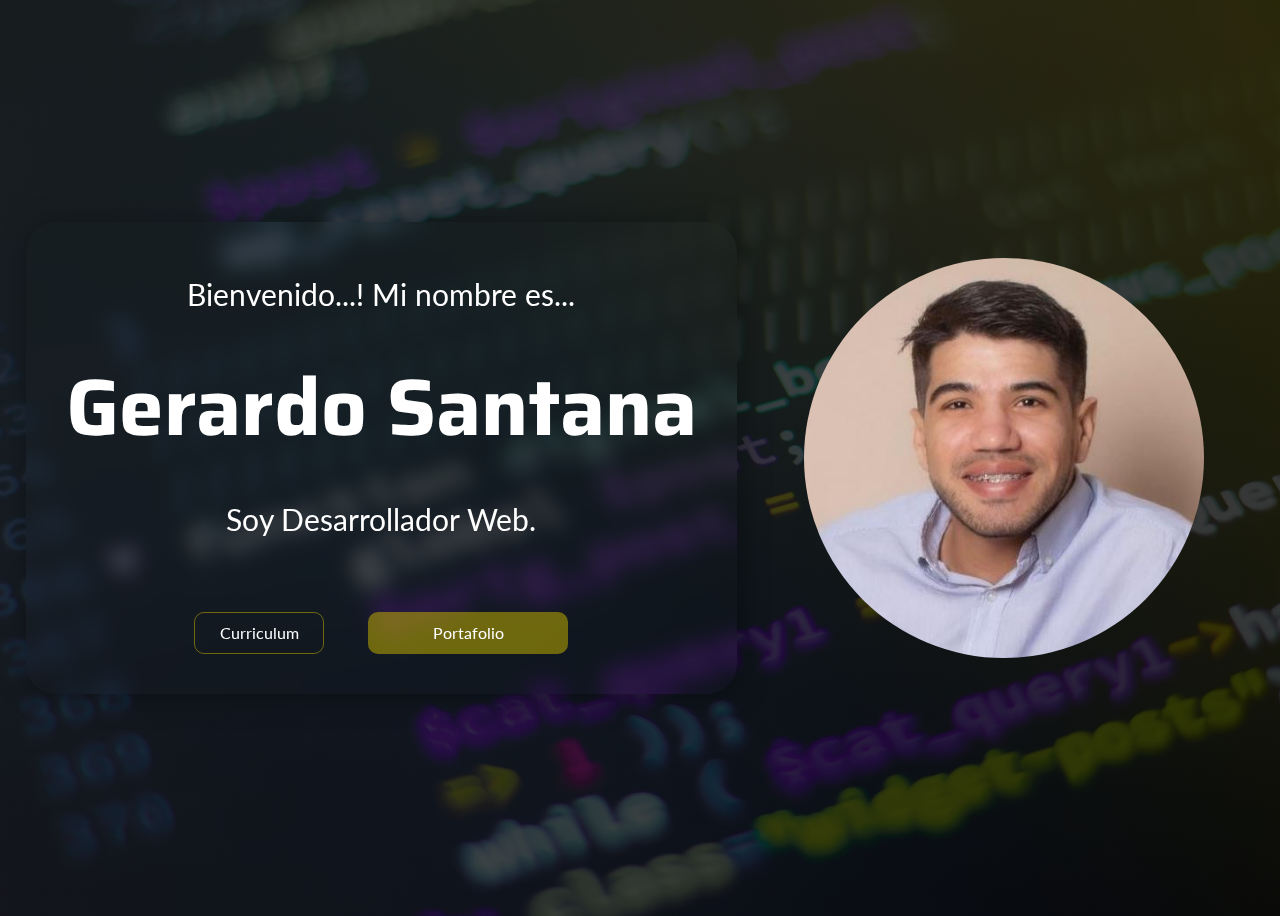
==== index.html @ c0cb86f0 ":sparkles: agrega contenido al index.html y se define los estilos generales en el css" ====
<!DOCTYPE html>
<html lang="en">
	<head>
		<meta charset="UTF-8" />
		<meta http-equiv="X-UA-Compatible" content="IE=edge" />
		<meta name="viewport" content="width=device-width, initial-scale=1.0" />
		<link rel="preconnect" href="https://fonts.googleapis.com" />
		<link rel="preconnect" href="https://fonts.gstatic.com" crossorigin />
		<link href="https://fonts.googleapis.com/css2?family=Flow+Circular&family=Lato:wght@400;900&family=Roboto:wght@400;700;900&family=Saira:wght@400;500;700&display=swap" rel="stylesheet" />
		<link rel="stylesheet" href="./assets/css/normalize.css" />
		<link rel="stylesheet" href="./assets/css/style.css" />
		<title>Welcome...</title>
	</head>
	<body class="bg-color">
		<main class="container-bvn">
			<img src="./assets/imgs/foto perfil.jpeg" alt="" />
			<div class="container-contenido-bvn">
				<p>Bienvenido...! Mi nombre es...</p>
				<h1>Gerardo Santana</h1>
				<p>Soy Desarrollador Web.</p>
				<div class="container-botones-bvn">
					<a class="btn-cv" href="cv.html">Curriculum</a>
					<a class="btn-portfolio blanco" href="porfolio.html">Portafolio</a>
				</div>
			</div>
		</main>
	</body>
</html>
---- assets/css/style.css ----
:root {
	/* --primary:
    --secundary: */
	--colorBtn1: rgb(198, 178, 0);
	--colorBtn2: rgba(198, 178, 0, 0.521);
	--negro: rgb(0, 0, 0);
	--blanco: rgb(255, 255, 255);

	--fuentePrincipal: "Roboto", sans-serif;
	--fuenteSecundaria: "Saira", sans-serif;
	--fuenteTerciaria: "Lato", sans-serif;
}

html {
	scroll-behavior: smooth;
	box-sizing: border-box;
	font-size: 62.5%;
}

*,
*::after,
*::before {
	box-sizing: inherit;
}

h1,
h2,
h2 {
	font-family: var(--fuenteSecundaria);
}

body {
	line-height: 1.5;
	font-size: 1.6rem;
	font-family: var(--fuenteTerciaria);
}

img {
	max-width: 100%;
	display: block;
}

.text-center {
	text-align: center;
}

/* Pagina-bienvenidos */

.bg-color {
	background-image: linear-gradient(to right, rgba(21, 21, 21, 0.552) 0%, rgba(0, 0, 0, 0.603) 100%), url(../imgs/photo-hero1.avif);
	background-repeat: no-repeat;
	height: 100vh;
}
@media (min-width: 768px) {
	.bg-color {
		height: 100vh;
		background-size: cover;
		background-image: linear-gradient(to right, rgba(21, 21, 21, 0.758) 0%, rgba(0, 0, 0, 0.785) 100%), url(../imgs/photo-hero1.avif);
	}
}
.container-bvn {
	display: flex;
	flex-direction: column;
	height: 100vh;
	justify-content: center;
}
@media (min-width: 768px) {
	.container-bvn {
		display: flex;
		flex-direction: row-reverse;
		justify-content: space-evenly;
		align-items: center;
		height: 100vh;
	}
}

.container-bvn img {
	border-radius: 40rem;
	max-width: 20rem;
	margin: 0 auto;
}
@media (min-width: 980px) {
	.container-bvn img {
		margin: 5rem;
		max-width: 40rem;
	}
}

.container-contenido-bvn {
	color: var(--blanco);
	backdrop-filter: blur(1rem);
	text-align: center;
	border-radius: 3rem;
	padding: 2rem 0;
}

@media (min-width: 768px) {
	.container-contenido-bvn {
		padding: 2rem 4rem;
		box-shadow: 0.3rem 0.3rem 3rem #0000005c;
	}
}

.container-contenido-bvn h1 {
	font-size: 3.9rem;
	margin: 0;
}
@media (min-width: 980px) {
	.container-contenido-bvn h1 {
		font-size: 8rem;
	}
}

.container-contenido-bvn p {
	font-size: 2rem;
}
@media (min-width: 980px) {
	.container-contenido-bvn p {
		font-size: 3rem;
	}
}

.container-botones-bvn {
	margin-top: 5rem;
}

.container-botones-bvn a {
	display: block;
	padding: 0.8rem 1rem;
	margin: 2rem;
	background-color: var(--colorBtn1);
	text-decoration: none;
	color: var(--blanco);
	border-radius: 1rem;
	border: 0.1rem solid rgba(0, 0, 0, 0);
	font-weight: bold;
	transition: color, background, 0.5s ease;
}
@media (min-width: 980px) {
	.container-botones-bvn a {
		display: inline-block;
		font-weight: normal;
	}

	.btn-cv {
		width: 13rem;
	}
}

.container-botones-bvn .btn-cv {
	background-color: #00000000;
	border: 0.1rem solid var(--colorBtn2);
}

.container-botones-bvn .btn-portfolio {
	color: rgb(0, 0, 0);
}

@media (min-width: 768px) {
	.container-botones-bvn .btn-portfolio {
		width: 20rem;
		background-color: var(--colorBtn2);
		color: var(--blanco);
	}
}

.container-botones-bvn a:hover {
	box-shadow: -0.2rem 0.2rem 2rem rgba(255, 255, 255, 0.727);
	background-color: var(--colorBtn1);
	color: var(--negro);
	border: 0.1rem solid var(--negro);
	font-weight: bold;
	border-radius: 2rem;
    text-decoration: underline;
}
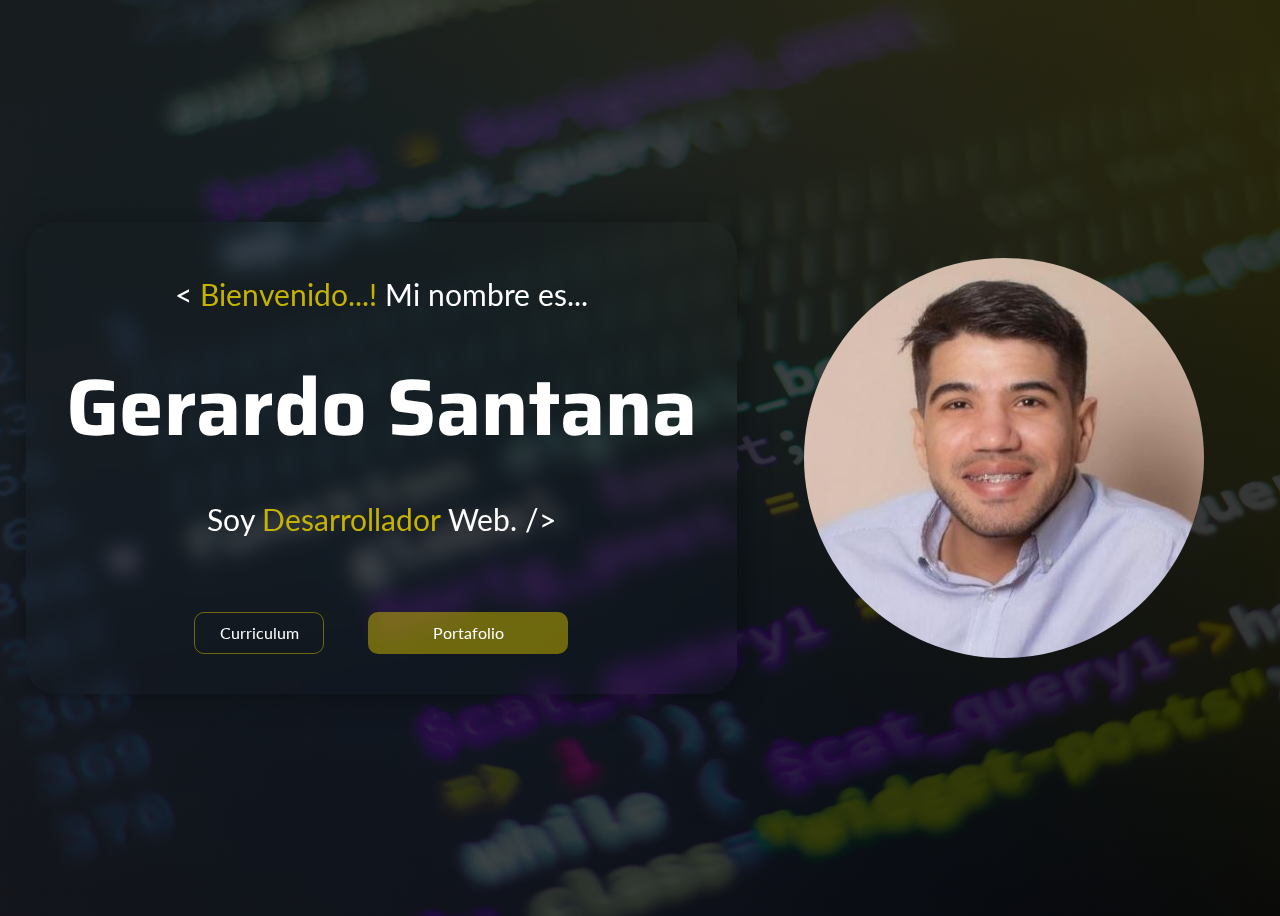
==== commit 041e25d6: ":sparkles: agrega color amarillo a pabalabras del html, links de fuentes cv.html y portfolio.html, s" ====
--- a/index.html
+++ b/index.html
@@ -13,11 +13,11 @@
 	</head>
 	<body class="bg-color">
 		<main class="container-bvn">
-			<img src="./assets/imgs/foto perfil.jpeg" alt="" />
+			<img src="./assets/imgs/foto perfil.jpeg" alt="foto de perfil" />
 			<div class="container-contenido-bvn">
-				<p>Bienvenido...! Mi nombre es...</p>
+				<p>&lt<span> Bienvenido...!</span> Mi nombre es...</p>
 				<h1>Gerardo Santana</h1>
-				<p>Soy Desarrollador Web.</p>
+				<p>Soy<span> Desarrollador </span>Web. &#47&gt</p>
 				<div class="container-botones-bvn">
 					<a class="btn-cv" href="cv.html">Curriculum</a>
 					<a class="btn-portfolio blanco" href="porfolio.html">Portafolio</a>
--- a/assets/css/style.css
+++ b/assets/css/style.css
@@ -9,6 +9,8 @@
 	--fuentePrincipal: "Roboto", sans-serif;
 	--fuenteSecundaria: "Saira", sans-serif;
 	--fuenteTerciaria: "Lato", sans-serif;
+
+    --scaleBtn: scale(1.3);
 }
 
 html {
@@ -44,12 +46,12 @@
 	text-align: center;
 }
 
-/* Pagina-bienvenidos */
+/*--Pagina-bienvenidos-- */
 
 .bg-color {
 	background-image: linear-gradient(to right, rgba(21, 21, 21, 0.552) 0%, rgba(0, 0, 0, 0.603) 100%), url(../imgs/photo-hero1.avif);
 	background-repeat: no-repeat;
-	height: 100vh;
+    height: 100vh;
 }
 @media (min-width: 768px) {
 	.bg-color {
@@ -92,8 +94,8 @@
 	text-align: center;
 	border-radius: 3rem;
 	padding: 2rem 0;
+    transition: background, color, 0.3s ease;
 }
-
 @media (min-width: 768px) {
 	.container-contenido-bvn {
 		padding: 2rem 4rem;
@@ -120,6 +122,11 @@
 	}
 }
 
+.container-contenido-bvn span { 
+    color: var(--colorBtn1);
+    
+}
+
 .container-botones-bvn {
 	margin-top: 5rem;
 }
@@ -134,7 +141,7 @@
 	border-radius: 1rem;
 	border: 0.1rem solid rgba(0, 0, 0, 0);
 	font-weight: bold;
-	transition: color, background, 0.5s ease;
+	transition: color, background, 0.3s ease;
 }
 @media (min-width: 980px) {
 	.container-botones-bvn a {
@@ -156,7 +163,7 @@
 	color: rgb(0, 0, 0);
 }
 
-@media (min-width: 768px) {
+@media (min-width: 980px) {
 	.container-botones-bvn .btn-portfolio {
 		width: 20rem;
 		background-color: var(--colorBtn2);
@@ -172,4 +179,11 @@
 	font-weight: bold;
 	border-radius: 2rem;
     text-decoration: underline;
+    
 }
+@media (min-width: 768px) {
+    .container-botones-bvn a:hover {
+        transform: var(--scaleBtn);
+    }
+}
+/* --Pagina Curriculum-- */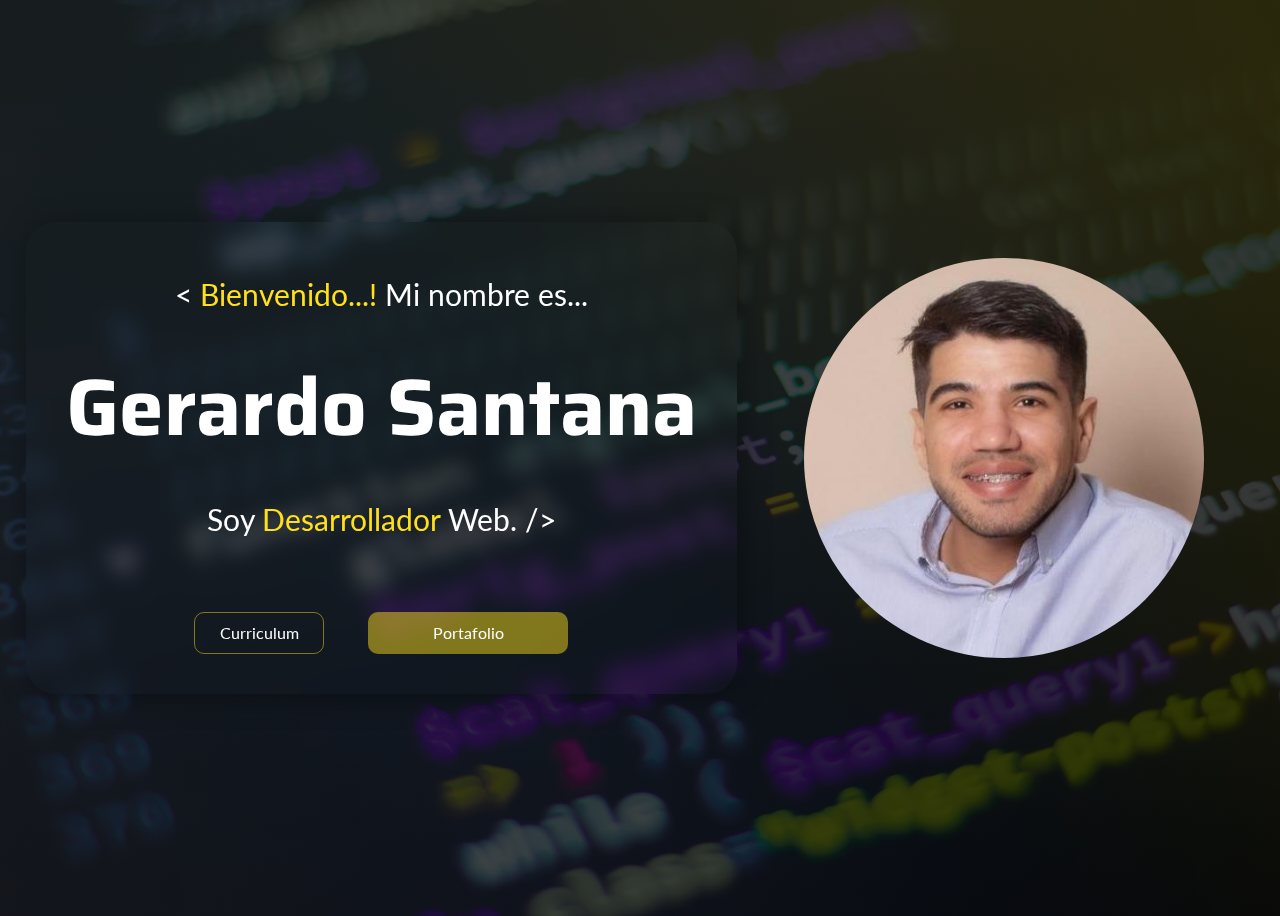
==== commit d00f8760: ":sparkles: se agrega favicon, url de bootstrap y se modifica colores" ====
--- a/index.html
+++ b/index.html
@@ -7,10 +7,12 @@
 		<link rel="preconnect" href="https://fonts.googleapis.com" />
 		<link rel="preconnect" href="https://fonts.gstatic.com" crossorigin />
 		<link href="https://fonts.googleapis.com/css2?family=Flow+Circular&family=Lato:wght@400;900&family=Roboto:wght@400;700;900&family=Saira:wght@400;500;700&display=swap" rel="stylesheet" />
+        <link rel="shortcut icon" href="/assets/favicon/favicon.ico" type="image/x-icon">
 		<link rel="stylesheet" href="./assets/css/normalize.css" />
 		<link rel="stylesheet" href="./assets/css/style.css" />
 		<title>Welcome...</title>
-	</head>
+        <link href="https://cdn.jsdelivr.net/npm/bootstrap@5.3.0-alpha3/dist/css/bootstrap.min.css" rel="stylesheet" integrity="sha384-KK94CHFLLe+nY2dmCWGMq91rCGa5gtU4mk92HdvYe+M/SXH301p5ILy+dN9+nJOZ" crossorigin="anonymous">
+    </head>
 	<body class="bg-color">
 		<main class="container-bvn">
 			<img src="./assets/imgs/foto perfil.jpeg" alt="foto de perfil" />
@@ -20,9 +22,10 @@
 				<p>Soy<span> Desarrollador </span>Web. &#47&gt</p>
 				<div class="container-botones-bvn">
 					<a class="btn-cv" href="cv.html">Curriculum</a>
-					<a class="btn-portfolio blanco" href="porfolio.html">Portafolio</a>
+					<a class="btn-portfolio blanco" href="portfolio.html">Portafolio</a>
 				</div>
 			</div>
 		</main>
+        <script src="https://cdn.jsdelivr.net/npm/bootstrap@5.3.0-alpha3/dist/js/bootstrap.bundle.min.js" integrity="sha384-ENjdO4Dr2bkBIFxQpeoTz1HIcje39Wm4jDKdf19U8gI4ddQ3GYNS7NTKfAdVQSZe" crossorigin="anonymous"></script>
 	</body>
 </html>
--- a/assets/css/style.css
+++ b/assets/css/style.css
@@ -1,14 +1,14 @@
 :root {
-	/* --primary:
-    --secundary: */
-	--colorBtn1: rgb(198, 178, 0);
-	--colorBtn2: rgba(198, 178, 0, 0.521);
+	--primary: #ffe01b;
+    --secundary:;
+	--colorBtn1: #ffe01b;
+	--colorBtn2: rgba(255, 225, 27, 0.475);
 	--negro: rgb(0, 0, 0);
 	--blanco: rgb(255, 255, 255);
 
-	--fuentePrincipal: "Roboto", sans-serif;
+	--fuentePrincipal: "Lato", sans-serif;
 	--fuenteSecundaria: "Saira", sans-serif;
-	--fuenteTerciaria: "Lato", sans-serif;
+	--fuenteTerciaria: "Roboto", sans-serif;
 
     --scaleBtn: scale(1.3);
 }
@@ -34,7 +34,7 @@
 body {
 	line-height: 1.5;
 	font-size: 1.6rem;
-	font-family: var(--fuenteTerciaria);
+	font-family: var(--fuentePrincipal);
 }
 
 img {
@@ -60,6 +60,7 @@
 		background-image: linear-gradient(to right, rgba(21, 21, 21, 0.758) 0%, rgba(0, 0, 0, 0.785) 100%), url(../imgs/photo-hero1.avif);
 	}
 }
+
 .container-bvn {
 	display: flex;
 	flex-direction: column;
@@ -124,7 +125,6 @@
 
 .container-contenido-bvn span { 
     color: var(--colorBtn1);
-    
 }
 
 .container-botones-bvn {
@@ -162,7 +162,6 @@
 .container-botones-bvn .btn-portfolio {
 	color: rgb(0, 0, 0);
 }
-
 @media (min-width: 980px) {
 	.container-botones-bvn .btn-portfolio {
 		width: 20rem;
@@ -179,7 +178,6 @@
 	font-weight: bold;
 	border-radius: 2rem;
     text-decoration: underline;
-    
 }
 @media (min-width: 768px) {
     .container-botones-bvn a:hover {
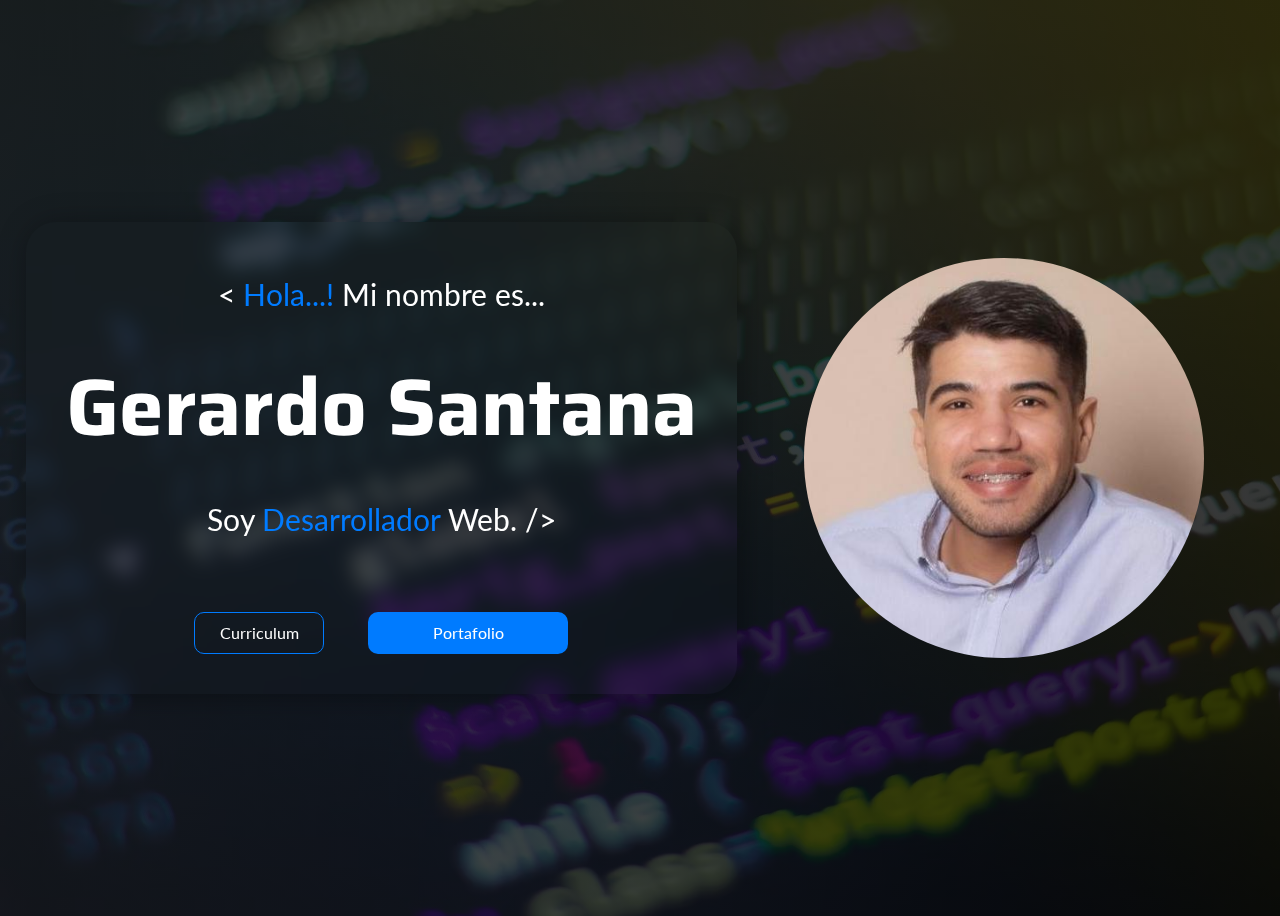
==== commit e1b47831: ":sparkles:agrega contenido a vc.html" ====
--- a/index.html
+++ b/index.html
@@ -7,25 +7,31 @@
 		<link rel="preconnect" href="https://fonts.googleapis.com" />
 		<link rel="preconnect" href="https://fonts.gstatic.com" crossorigin />
 		<link href="https://fonts.googleapis.com/css2?family=Flow+Circular&family=Lato:wght@400;900&family=Roboto:wght@400;700;900&family=Saira:wght@400;500;700&display=swap" rel="stylesheet" />
-        <link rel="shortcut icon" href="/assets/favicon/favicon.ico" type="image/x-icon">
+		<link rel="shortcut icon" href="/assets/favicon/favicon.ico" type="image/x-icon" />
 		<link rel="stylesheet" href="./assets/css/normalize.css" />
 		<link rel="stylesheet" href="./assets/css/style.css" />
 		<title>Welcome...</title>
-        <link href="https://cdn.jsdelivr.net/npm/bootstrap@5.3.0-alpha3/dist/css/bootstrap.min.css" rel="stylesheet" integrity="sha384-KK94CHFLLe+nY2dmCWGMq91rCGa5gtU4mk92HdvYe+M/SXH301p5ILy+dN9+nJOZ" crossorigin="anonymous">
-    </head>
-	<body class="bg-color">
+		<link href="https://cdn.jsdelivr.net/npm/bootstrap@5.3.0-alpha3/dist/css/bootstrap.min.css" rel="stylesheet" integrity="sha384-KK94CHFLLe+nY2dmCWGMq91rCGa5gtU4mk92HdvYe+M/SXH301p5ILy+dN9+nJOZ" crossorigin="anonymous" />
+	</head>
+
+	<body class="bg-color-index">
 		<main class="container-bvn">
-			<img src="./assets/imgs/foto perfil.jpeg" alt="foto de perfil" />
-			<div class="container-contenido-bvn">
-				<p>&lt<span> Bienvenido...!</span> Mi nombre es...</p>
-				<h1>Gerardo Santana</h1>
-				<p>Soy<span> Desarrollador </span>Web. &#47&gt</p>
-				<div class="container-botones-bvn">
-					<a class="btn-cv" href="cv.html">Curriculum</a>
-					<a class="btn-portfolio blanco" href="portfolio.html">Portafolio</a>
+
+			<head>
+				<img src="./assets/imgs/foto perfil.jpeg" alt="foto de perfil" />
+				<div class="container-contenido-bvn">
+					<p>&lt;<span> Hola...!</span> Mi nombre es...</p>
+					<h1>Gerardo Santana</h1>
+					<p>Soy<span> Desarrollador </span>Web. &#47;&gt;</p>
+					<div class="container-botones-bvn">
+						<a class="btn-cv" href="cv.html">Curriculum</a>
+						<a class="btn-portfolio blanco" href="portfolio.html">Portafolio</a>
+					</div>
 				</div>
-			</div>
+			</head>
+			
 		</main>
-        <script src="https://cdn.jsdelivr.net/npm/bootstrap@5.3.0-alpha3/dist/js/bootstrap.bundle.min.js" integrity="sha384-ENjdO4Dr2bkBIFxQpeoTz1HIcje39Wm4jDKdf19U8gI4ddQ3GYNS7NTKfAdVQSZe" crossorigin="anonymous"></script>
+
+		<script src="https://cdn.jsdelivr.net/npm/bootstrap@5.3.0-alpha3/dist/js/bootstrap.bundle.min.js" integrity="sha384-ENjdO4Dr2bkBIFxQpeoTz1HIcje39Wm4jDKdf19U8gI4ddQ3GYNS7NTKfAdVQSZe" crossorigin="anonymous"></script>
 	</body>
 </html>
--- a/assets/css/style.css
+++ b/assets/css/style.css
@@ -1,16 +1,25 @@
 :root {
 	--primary: #ffe01b;
-    --secundary:;
-	--colorBtn1: #ffe01b;
-	--colorBtn2: rgba(255, 225, 27, 0.475);
+	/* --secundary:; */
+	--colorBtn1: #007bff;
+	--colorBtn2: #007bff;
+	--colorAmarilloOscuro: rgba(255, 225, 27, 0.475);
 	--negro: rgb(0, 0, 0);
 	--blanco: rgb(255, 255, 255);
+	--azulOscuro: #002e5d;
+	--azulClaro: #007bff;
+	--gris: #cccccc;
+	--azulPrueba: #023555;
+	--colorTextoOscuro: #333333;
+	--colorTextoClaro: #ffffff;
+	--morado: #221d30;
+	--fondoGeneralPortafolio: #cccccc;
 
 	--fuentePrincipal: "Lato", sans-serif;
 	--fuenteSecundaria: "Saira", sans-serif;
 	--fuenteTerciaria: "Roboto", sans-serif;
 
-    --scaleBtn: scale(1.3);
+	--scaleBtn: scale(1.3);
 }
 
 html {
@@ -27,7 +36,7 @@
 
 h1,
 h2,
-h2 {
+h3 {
 	font-family: var(--fuenteSecundaria);
 }
 
@@ -42,19 +51,29 @@
 	display: block;
 }
 
+.container-120 {
+	max-width: 120rem;
+	margin: 0 auto;
+}
+
+.container-140 {
+	max-width: 140rem;
+	margin: 0 auto;
+}
+
 .text-center {
 	text-align: center;
 }
 
 /*--Pagina-bienvenidos-- */
 
-.bg-color {
+.bg-color-index {
 	background-image: linear-gradient(to right, rgba(21, 21, 21, 0.552) 0%, rgba(0, 0, 0, 0.603) 100%), url(../imgs/photo-hero1.avif);
 	background-repeat: no-repeat;
-    height: 100vh;
-}
-@media (min-width: 768px) {
-	.bg-color {
+	height: 100vh;
+}
+@media (min-width: 768px) {
+	.bg-color-index {
 		height: 100vh;
 		background-size: cover;
 		background-image: linear-gradient(to right, rgba(21, 21, 21, 0.758) 0%, rgba(0, 0, 0, 0.785) 100%), url(../imgs/photo-hero1.avif);
@@ -95,7 +114,7 @@
 	text-align: center;
 	border-radius: 3rem;
 	padding: 2rem 0;
-    transition: background, color, 0.3s ease;
+	transition: background, color, 0.3s ease;
 }
 @media (min-width: 768px) {
 	.container-contenido-bvn {
@@ -116,6 +135,7 @@
 
 .container-contenido-bvn p {
 	font-size: 2rem;
+	margin: 3rem 0;
 }
 @media (min-width: 980px) {
 	.container-contenido-bvn p {
@@ -123,8 +143,8 @@
 	}
 }
 
-.container-contenido-bvn span { 
-    color: var(--colorBtn1);
+.container-contenido-bvn span {
+	color: var(--colorBtn1);
 }
 
 .container-botones-bvn {
@@ -142,11 +162,13 @@
 	border: 0.1rem solid rgba(0, 0, 0, 0);
 	font-weight: bold;
 	transition: color, background, 0.3s ease;
+	font-size: 1.3rem;
 }
 @media (min-width: 980px) {
 	.container-botones-bvn a {
 		display: inline-block;
 		font-weight: normal;
+		font-size: 1.6rem;
 	}
 
 	.btn-cv {
@@ -177,11 +199,454 @@
 	border: 0.1rem solid var(--negro);
 	font-weight: bold;
 	border-radius: 2rem;
-    text-decoration: underline;
-}
-@media (min-width: 768px) {
-    .container-botones-bvn a:hover {
-        transform: var(--scaleBtn);
-    }
-}
-/* --Pagina Curriculum-- */+	text-decoration: underline;
+}
+@media (min-width: 768px) {
+	.container-botones-bvn a:hover {
+		transform: var(--scaleBtn);
+	}
+}
+
+/* -- PAGINA PORTAFOLIO.HTML-- */
+
+/* --NavBar-- */
+.fondo-navbar {
+	background-color: #002f5db6;
+	backdrop-filter: blur(7rem);
+	margin-bottom: 70rem;
+	position: fixed;
+	top: 0;
+	width: 100%;
+	z-index: 1;
+}
+.icon-nav {
+	font-family: var(--fuenteSecundaria);
+	font-size: x-large;
+	font-weight: 700;
+	font-size: 1.8rem;
+}
+@media (min-width: 768px) {
+	.icon-nav {
+		font-size: 2.5rem;
+	}
+}
+
+.nav-link {
+	font-family: var(--fuentePrincipal);
+	font-size: larger;
+	transition: color, background, 0.3s ease;
+	color: var(--blanco);
+}
+
+.nav-link:hover {
+	color: var(--colorBtn1);
+	font-weight: bold;
+	text-decoration: underline;
+}
+/* --FIN NAVBAR-- */
+
+/* --HEADER Portafolio--  */
+.bg-color-portafolio {
+	background: linear-gradient(to right, #10ffdb00 0%, rgba(0, 0, 0, 0) 100%), var(--fondoGeneralPortafolio);
+}
+
+.hero-portafolio {
+	background: linear-gradient(to left, rgba(0, 0, 0, 0.502) 0%, rgba(0, 0, 0, 0.5) 100%), url(../imgs/hero.portafolio.jpg);
+	height: 100vh;
+	background-size: cover;
+	background-repeat: no-repeat;
+	background-attachment: fixed;
+	background-position: bottom;
+}
+
+/* --Section sobremi-- */
+.section-sobremi {
+	color: var(--colorTextoOscuro);
+	padding: 8rem 1rem;
+}
+
+.section-sobremi h2 {
+	text-decoration: underline;
+	font-size: 3rem;
+	padding-bottom: 3rem;
+}
+@media (min-width: 768px) {
+	.section-sobremi h2 {
+		text-decoration: underline;
+		font-size: 5rem;
+	}
+}
+
+/* --Section-Stacks-- */
+.section-stacks {
+	color: var(--colorTextoClaro);
+	background-color: var(--azulOscuro);
+	padding: 8rem 1rem;
+}
+
+.section-stacks h2 {
+	text-decoration: underline;
+	font-size: 3rem;
+	margin: 0;
+}
+@media (min-width: 768px) {
+	.section-stacks h2 {
+		text-decoration: underline;
+		font-size: 5rem;
+	}
+}
+
+.section-stacks p {
+	margin: 0;
+	padding: 3rem 0;
+}
+
+.contenedor-stacks {
+	display: flex;
+	flex-wrap: wrap;
+	justify-content: center;
+	gap: 2rem;
+}
+@media (min-width: 1200px) {
+	.contenedor-stacks {
+		gap: 7rem;
+		justify-content: center;
+	}
+}
+
+.contenedor-stacks a {
+	text-decoration: none;
+	color: var(--gris);
+	transition: color, 0.3s ease;
+	height: 12rem;
+}
+@media (min-width: 768px) {
+	.contenedor-stacks a {
+	 height: 20rem;
+}
+}
+
+.contenedor-stacks a:hover {
+	transform: scale(1.09);
+	font-size: 1.8rem;
+	color: var(--colorBtn1);
+	font-weight: bold;
+}
+
+.contenedor-stacks img {
+	width: 10rem;
+	margin: 0 auto;
+}
+@media (min-width: 980px) {
+	.contenedor-stacks img {
+		width: 15rem;
+	}
+}
+
+/* --Section proyectos-- */
+.section-proyectos {
+	color: var(--colorTextoOscuro);
+	padding: 8rem 1rem;
+}
+@media (min-width: 768px) {
+	.container-proyectos {
+		display: grid;
+		grid-template-columns: repeat(2, 1fr);
+		row-gap: 5rem;
+		justify-items: center;
+	}
+}
+@media (min-width: 1024px) {
+	.container-proyectos{
+		grid-template-columns: repeat(3, 1fr);
+	}
+}
+
+.section-proyectos h2 {
+	text-decoration: underline;
+	font-size: 3rem;
+	margin: 0 0 6rem 0;
+}
+@media (min-width: 768px) {
+	.section-proyectos h2 {
+		text-decoration: underline;
+		font-size: 5rem;
+	}
+}
+
+.card-proyecto { 
+	background-color: white;
+	margin: 3rem 0 0 0;
+	padding: 1rem 0 3rem 0;
+	box-shadow: -.3rem .3rem 1rem #3333337a;
+	border-radius: .5rem;
+}
+@media (min-width: 500px) {
+	.card-proyecto {
+		max-width: 35rem;
+		margin: 2rem auto 0 auto;
+	}
+}
+@media (min-width: 1024px) {
+	.card-proyecto {
+		max-width: 30rem;
+		margin: 0;	
+	}
+}
+@media (min-width: 1200px) {
+	.card-proyecto {
+		max-width: 35rem;
+	}
+}
+
+.card-proyecto h3 { 
+	padding: 2rem;
+	margin: 0;
+}
+
+.card-proyecto .decripcion-proyecto {
+	margin: 0;
+	padding: 0 1rem;
+}
+
+.trabajando { 
+	background-color: var(--blanco);
+	border-radius: 0.5rem;
+	box-shadow: -.3rem .3rem 1rem #3333337a;
+	padding: 3rem 1rem;
+	margin: 6rem; 
+	margin: 2rem auto 0 auto;
+}
+
+@media (min-width: 768px) {
+	.trabajando { 
+		grid-column-start: 1;
+		grid-column-end: 3;
+		margin: 0 3rem;
+		background-color: var(--blanco);
+		max-width: 72rem;
+	}
+}
+@media (min-width: 1024px) {
+	.trabajando { 
+		grid-column-start: 2;
+		grid-column-end: 4;
+	}
+}
+
+.trabajando .tittle-trabajando{
+	font-size: 3rem;
+	color: var(--colorTextoOscuro);
+	text-decoration: underline var(--azulClaro);
+}
+@media (min-width: 768px) {
+	.trabajando .tittle-trabajando{
+		font-size: 4rem;
+	}
+}
+.trabajando p { 
+	padding: 2rem ;
+	margin: 0;
+	font-size: 2rem;
+}
+@media (min-width: 768px) {
+	.trabajando p { 
+		padding: 3rem 5rem 5rem 5rem;
+		margin: 0;
+		font-size: 2.5rem;
+	}
+}
+
+.trabajando span {
+	color: var(--azulClaro);
+}
+
+.trabajando .mi-github{ 
+	display: flex;
+	justify-content: center;
+}
+
+.trabajando a { 
+	text-decoration: none;
+		color: var(--colorTextoOscuro);
+		transition: color, background, .5s ease;
+		color: var(--azulClaro);
+}
+
+.trabajando a:hover {
+	text-decoration: underline;
+	color: var(--azulClaro);
+	scale: 1.08;
+	font-weight: bold;
+}
+
+.icons-proyectos { 
+	display: flex;
+	justify-content: center;
+	padding:2rem;
+}
+
+.icons-proyectos img { 
+	width: 4rem;
+}
+
+.btns-proyectos {
+	display: flex;
+	gap: 5rem;
+	justify-content: center;
+}
+.btns-proyectos a{
+	text-decoration: none;
+	color: var(--colorTextoClaro);
+	background-color: #007bff;
+	padding: 1rem 2rem;
+	border-radius: 1rem;
+	transition: color, background, 0.5s ease;
+	font-weight: bold;
+	box-shadow: -.3rem .3rem 1rem #3333337a;
+	transform: scale(1.19);
+	font-size: 1rem
+ }
+
+ .btns-proyectos a:hover {
+	background-color: #002e5d;
+	transform: none;
+	border-radius: 2rem;
+	box-shadow: none;
+	color: var(--colorTextoClaro);
+ }
+
+ /* --Section Contribuciones-- */
+ .section-contribucio {
+	color: var(--colorTextoOscuro);
+ }
+.section-contribucio h2 {
+	text-decoration: underline;
+	font-size: 3rem;
+}
+@media (min-width: 768px) {
+	.section-contribucio h2{
+		font-size: 5rem;
+	}
+}
+
+/* --Section contactame-- */
+.section-contactame {
+	color: var(--blanco);
+	padding: 8rem 1rem;
+	background-color: var(--azulOscuro);
+	/* max-width: 120rem; */
+	margin: 0 auto;
+}
+
+.section-contactame h2 {
+	text-decoration: underline;
+	font-size: 3rem;
+}
+@media (min-width: 768px) {
+	.section-contactame h2 {
+		text-decoration: underline;
+		font-size: 5rem;
+	}
+}
+
+.section-contactame p {
+	margin-top: 3rem;
+}
+
+.links-contactame {
+	display: flex;
+	gap: 2rem;
+	justify-content: center;
+	align-content: center;
+	flex-wrap: wrap;
+	margin-top: 3rem;
+}
+@media (min-width: 768px) {
+	.links-contactame {
+		gap: 5rem;
+	}
+}
+
+.links-contactame a {
+	text-decoration: none;
+	color: var(--blanco);
+	transition: color, 0.3s ease;
+	font-size: small;
+}
+@media (min-width: 768px) {
+	.links-contactame a {
+		height: 8rem;
+	}
+}
+
+.links-contactame a:hover {
+	transform: scale(1.09);
+	color: var(--colorBtn1);
+	font-weight: bold;
+}
+
+.links-contactame img {
+	width: 5rem;
+	margin: 0 auto;
+}
+@media (min-width: 728px) {
+	.links-contactame img {
+		width: 6rem;
+	}
+}
+
+.section-footer {
+	color: var(--blanco);
+	background-color: #555555;
+}
+
+/* --Pagina Curriculum-- */
+.bg-main {
+	background-color: var(--blanco);
+}
+
+.container-main {
+	padding: 5rem 1rem;
+}
+
+.datos-personales h2 {
+	font-size: 4rem;
+	text-decoration: var(--azulOscuro) underline;
+	margin:4rem 0 2rem 0;
+}
+
+.icon-flex {
+	display: flex;
+	gap: 1rem;
+	align-items: center;
+	padding-top: 2rem;
+}
+
+.icon-flex p { 
+	margin: 0;
+}
+
+.resumen h2 {
+	font-size: 4rem;
+	text-decoration: underline;
+	margin:4rem 0;
+}
+
+.formacion h2 { 
+	font-size: 4rem;
+	text-decoration: underline;
+	margin:4rem 0;
+}
+
+.formacion span { 
+	text-decoration: underline var(--azulOscuro);
+	font-weight: 600;
+}
+
+.habilidades h2 {
+	font-size: 4rem;
+	text-decoration: underline;
+	margin:4rem 0;
+}
+
